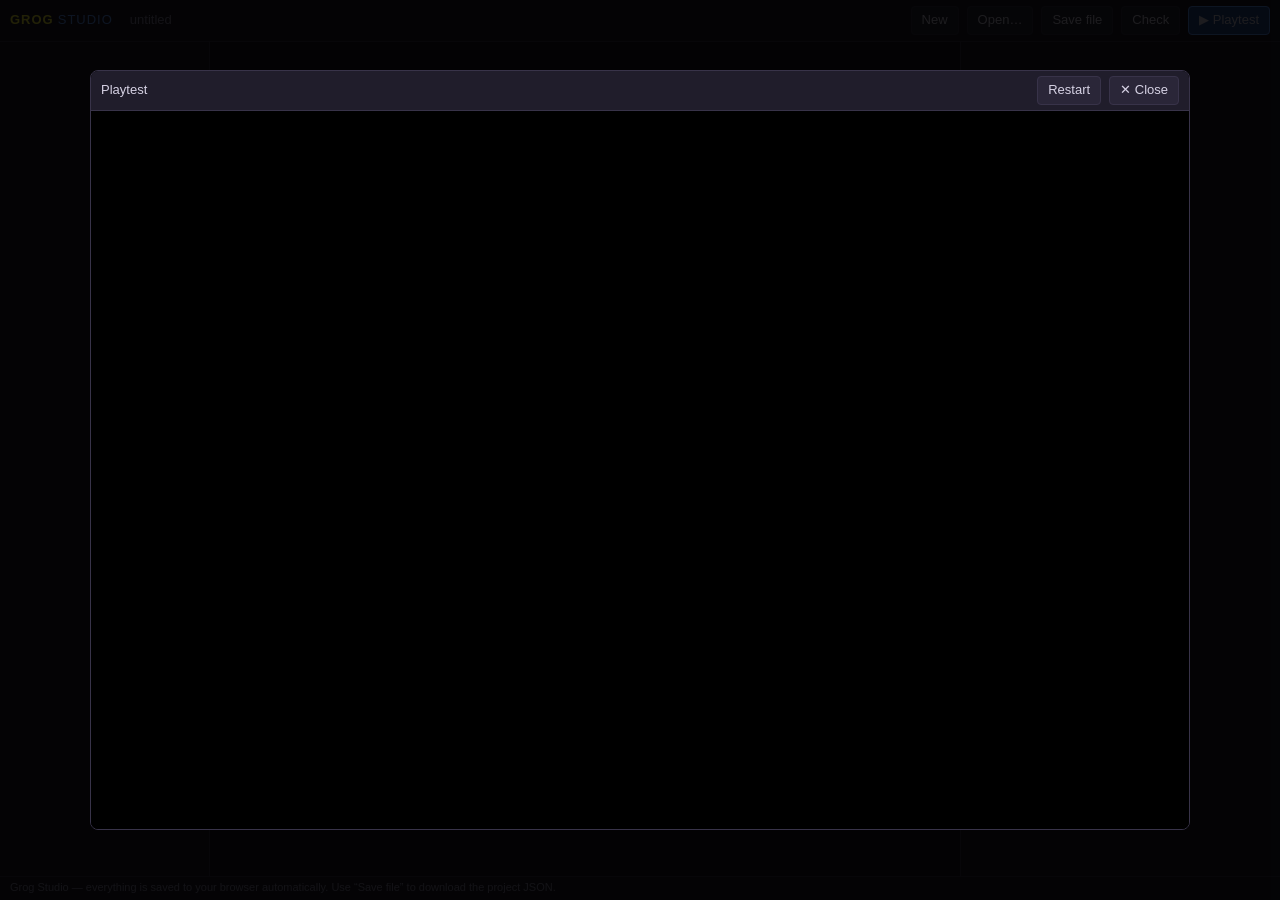
==== studio/index.html @ 3d522415 "Engine fixes from playtest: boot deadlock, hover specificity, actor hidden placement; demo polish Co" ====
<!DOCTYPE html>
<html lang="en">
<head>
<meta charset="utf-8">
<meta name="viewport" content="width=device-width, initial-scale=1">
<title>Grog Studio</title>
<link rel="stylesheet" href="studio.css">
</head>
<body>
<div id="app">
  <header id="topbar">
    <div id="logo">GROG<span>STUDIO</span></div>
    <div id="project-title" title="Project title">untitled</div>
    <div class="spacer"></div>
    <button id="btn-new">New</button>
    <button id="btn-open">Open…</button>
    <button id="btn-save">Save file</button>
    <button id="btn-check">Check</button>
    <button id="btn-play" class="primary">▶ Playtest</button>
    <input type="file" id="file-open" accept=".json,.grog.json" hidden>
  </header>
  <nav id="sidebar"></nav>
  <main id="editor"></main>
  <aside id="inspector"></aside>
  <footer id="statusbar">Grog Studio — everything is saved to your browser automatically. Use “Save file” to download the project JSON.</footer>
</div>
<div id="modal-root"></div>
<div id="play-overlay" hidden>
  <div id="play-frame-wrap">
    <div id="play-bar"><span>Playtest</span><div class="spacer"></div><button id="btn-play-restart">Restart</button><button id="btn-play-close">✕ Close</button></div>
    <iframe id="play-frame" src="about:blank"></iframe>
  </div>
</div>
<!-- engine (reused for rendering previews + playtest export) -->
<script src="../engine/core.js"></script>
<script src="../engine/render.js"></script>
<script src="../engine/walk.js"></script>
<script src="../engine/audio.js"></script>
<script src="../engine/script.js"></script>
<script src="../engine/ui.js"></script>
<script src="../engine/boot.js"></script>
<!-- studio -->
<script src="studio-core.js"></script>
<script src="studio-room.js"></script>
<script src="studio-sprite.js"></script>
<script src="studio-data.js"></script>
<script src="studio-export.js"></script>
<script>Studio.boot();</script>
</body>
</html>
---- studio/studio.css ----
/* Grog Studio — dark editor chrome */
* { box-sizing: border-box; margin: 0; padding: 0; }
:root {
  --bg: #16141f; --bg2: #201d2b; --bg3: #2a2638; --line: #383349;
  --fg: #d6d2e4; --dim: #8d87a3; --acc: #639bff; --acc2: #fbf236; --danger: #d95763; --ok: #99e550;
}
html, body { height: 100%; }
body { background: var(--bg); color: var(--fg); font: 13px/1.45 -apple-system, "Segoe UI", Roboto, sans-serif; }
button { background: var(--bg3); color: var(--fg); border: 1px solid var(--line); border-radius: 4px; padding: 4px 10px; cursor: pointer; font: inherit; }
button:hover { border-color: var(--acc); color: #fff; }
button.primary { background: #2b4a8f; border-color: var(--acc); }
button.danger { color: var(--danger); }
button.small { padding: 1px 6px; font-size: 11px; }
button.active { background: var(--acc); color: #10131f; border-color: var(--acc); }
input, select, textarea { background: #0f0d16; color: var(--fg); border: 1px solid var(--line); border-radius: 3px; padding: 3px 6px; font: inherit; }
input[type=number] { width: 62px; }
input:focus, select:focus, textarea:focus { outline: none; border-color: var(--acc); }
textarea.code { font: 12px/1.4 ui-monospace, Menlo, monospace; white-space: pre; }
label { color: var(--dim); }

#app { display: grid; height: 100vh; grid-template-rows: 42px 1fr 24px; grid-template-columns: 210px 1fr 320px; grid-template-areas: "top top top" "side main insp" "status status status"; }
#topbar { grid-area: top; display: flex; align-items: center; gap: 8px; padding: 0 10px; background: var(--bg2); border-bottom: 1px solid var(--line); }
#logo { font-weight: 800; letter-spacing: 1px; color: var(--acc2); }
#logo span { color: var(--acc); margin-left: 4px; font-weight: 400; }
#project-title { color: var(--dim); padding: 2px 8px; border: 1px dashed transparent; border-radius: 4px; cursor: text; }
#project-title:hover { border-color: var(--line); }
.spacer { flex: 1; }
#sidebar { grid-area: side; overflow-y: auto; background: var(--bg2); border-right: 1px solid var(--line); padding: 8px 0; }
#editor { grid-area: main; overflow: auto; padding: 14px; }
#inspector { grid-area: insp; overflow-y: auto; background: var(--bg2); border-left: 1px solid var(--line); padding: 10px; }
#statusbar { grid-area: status; background: var(--bg2); border-top: 1px solid var(--line); color: var(--dim); font-size: 11px; padding: 3px 10px; white-space: nowrap; overflow: hidden; }

.side-group { margin-bottom: 4px; }
.side-head { display: flex; align-items: center; padding: 4px 10px; color: var(--dim); text-transform: uppercase; font-size: 10px; letter-spacing: 1px; }
.side-head button { margin-left: auto; }
.side-item { padding: 3px 14px; cursor: pointer; display: flex; align-items: center; gap: 6px; white-space: nowrap; overflow: hidden; text-overflow: ellipsis; }
.side-item:hover { background: var(--bg3); }
.side-item.sel { background: #2b4a8f; color: #fff; }
.side-item .tag { font-size: 9px; color: var(--dim); margin-left: auto; }

h2 { font-size: 15px; margin-bottom: 10px; color: #fff; display: flex; align-items: center; gap: 10px; }
h3 { font-size: 12px; text-transform: uppercase; letter-spacing: 1px; color: var(--dim); margin: 14px 0 6px; }
.row { display: flex; align-items: center; gap: 8px; margin: 5px 0; flex-wrap: wrap; }
.row label { min-width: 74px; text-align: right; }
.panel { background: var(--bg2); border: 1px solid var(--line); border-radius: 6px; padding: 10px; margin-bottom: 12px; }
.hint { color: var(--dim); font-size: 11px; margin: 4px 0; }

canvas.pixelated { image-rendering: pixelated; image-rendering: crisp-edges; }
#room-canvas-wrap { position: relative; overflow: auto; border: 1px solid var(--line); border-radius: 4px; background: #000; max-width: 100%; }
#room-canvas { display: block; cursor: crosshair; }
.toolbar { display: flex; gap: 4px; margin-bottom: 8px; flex-wrap: wrap; align-items: center; }
.toolbar .sep { width: 1px; height: 20px; background: var(--line); margin: 0 4px; }

.list { border: 1px solid var(--line); border-radius: 4px; overflow: hidden; margin: 6px 0; }
.list-row { display: flex; align-items: center; gap: 6px; padding: 4px 8px; border-bottom: 1px solid #262233; cursor: pointer; }
.list-row:last-child { border-bottom: none; }
.list-row:hover { background: var(--bg3); }
.list-row.sel { background: #2b4a8f; color: #fff; }
.list-row .grow { flex: 1; overflow: hidden; text-overflow: ellipsis; white-space: nowrap; }
.list-row .dim { color: var(--dim); font-size: 11px; }

/* palette swatches */
.pal { display: grid; grid-template-columns: repeat(16, 18px); gap: 2px; }
.pal .sw { width: 18px; height: 18px; border-radius: 3px; cursor: pointer; border: 1px solid #0008; position: relative; }
.pal .sw.sel { outline: 2px solid #fff; z-index: 1; }
.pal .sw.trans { background: repeating-conic-gradient(#555 0 25%, #333 0 50%) 0 0/8px 8px; }

/* sprite editor */
#sprite-grid { border: 1px solid var(--line); background: repeating-conic-gradient(#2a2734 0 25%, #211e2b 0 50%) 0 0/16px 16px; cursor: crosshair; }
.frame-strip { display: flex; gap: 6px; flex-wrap: wrap; }
.frame-thumb { border: 2px solid var(--line); border-radius: 4px; padding: 3px; cursor: pointer; background: #111; text-align: center; }
.frame-thumb.sel { border-color: var(--acc); }
.frame-thumb .nm { font-size: 10px; color: var(--dim); max-width: 70px; overflow: hidden; text-overflow: ellipsis; }

/* action editor */
.actions { border: 1px solid var(--line); border-radius: 4px; }
.act-row { display: flex; gap: 4px; padding: 3px 6px; border-bottom: 1px solid #262233; align-items: center; flex-wrap: wrap; }
.act-row:last-child { border-bottom: none; }
.act-row select.do { width: 84px; font-size: 12px; }
.act-row input { font-size: 12px; }
.act-row input.wide { flex: 1; min-width: 130px; }
.act-row .mini { display: flex; gap: 2px; margin-left: auto; }
.act-add { padding: 4px 6px; }

/* modal */
#modal-root:not(:empty) { position: fixed; inset: 0; background: #000a; display: flex; align-items: center; justify-content: center; z-index: 50; }
.modal { background: var(--bg2); border: 1px solid var(--line); border-radius: 8px; padding: 14px; min-width: 420px; max-width: 82vw; max-height: 84vh; overflow: auto; box-shadow: 0 10px 40px #000c; }
.modal h2 { margin-bottom: 8px; }
.modal .buttons { display: flex; gap: 8px; justify-content: flex-end; margin-top: 12px; }

/* playtest overlay */
#play-overlay { position: fixed; inset: 0; background: #000d; z-index: 100; display: flex; align-items: center; justify-content: center; }
#play-frame-wrap { width: min(92vw, 1100px); height: min(90vh, 760px); display: flex; flex-direction: column; background: #000; border: 1px solid var(--line); border-radius: 8px; overflow: hidden; }
#play-bar { display: flex; align-items: center; gap: 8px; background: var(--bg2); padding: 5px 10px; border-bottom: 1px solid var(--line); }
#play-frame { flex: 1; border: none; background: #000; }

.problems { font: 12px ui-monospace, Menlo, monospace; }
.problems .err { color: var(--danger); }
.problems .warn { color: var(--acc2); }
.problems .ok { color: var(--ok); }
.kbd { background: var(--bg3); border: 1px solid var(--line); border-radius: 3px; padding: 0 4px; font-size: 11px; }
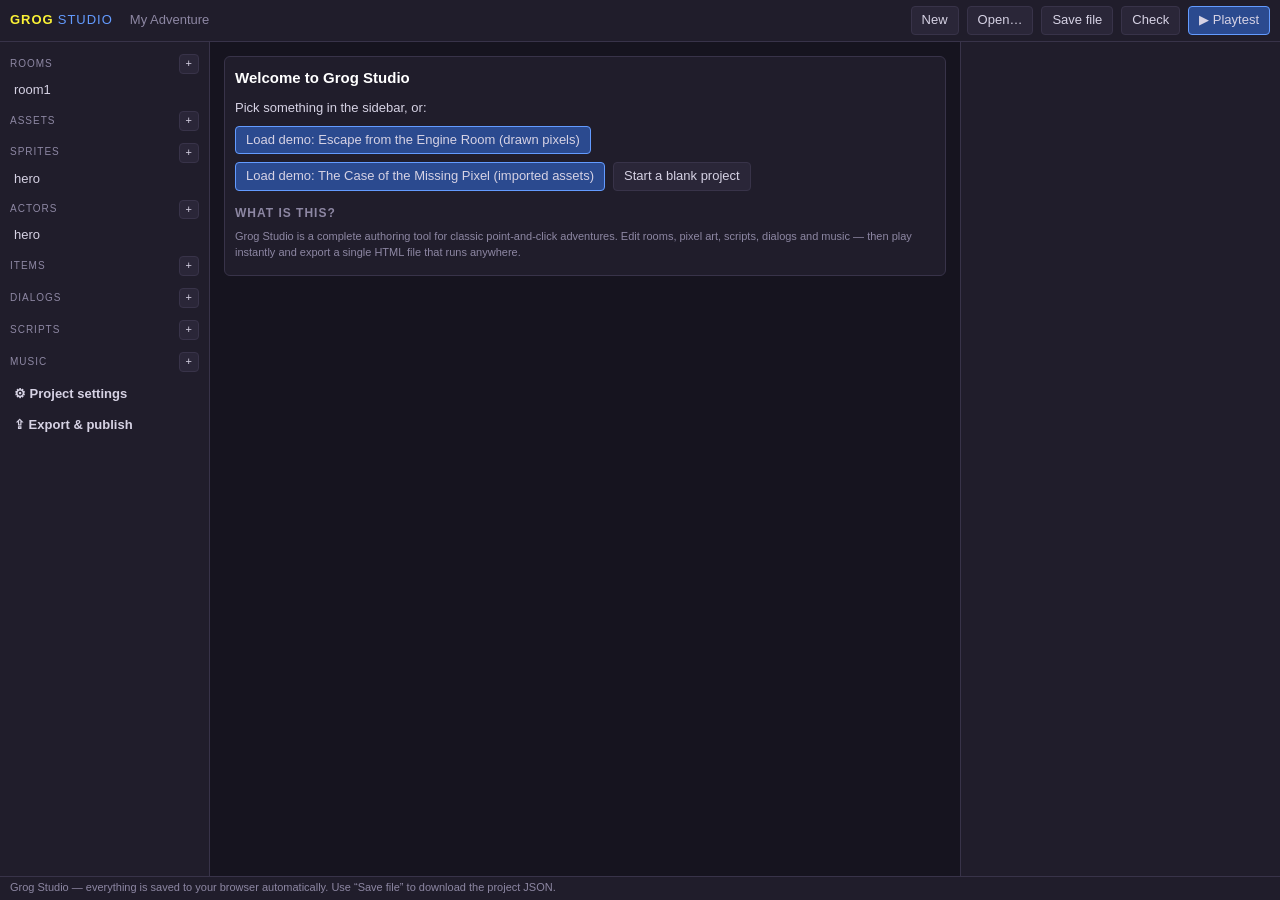
==== commit 61e5d4cd: "External asset pipeline: image assets, sheet sprites, image paint op, Studio asset library + slicer," ====
--- a/studio/index.html
+++ b/studio/index.html
@@ -43,6 +43,7 @@
 <script src="studio-core.js"></script>
 <script src="studio-room.js"></script>
 <script src="studio-sprite.js"></script>
+<script src="studio-assets.js"></script>
 <script src="studio-data.js"></script>
 <script src="studio-export.js"></script>
 <script>Studio.boot();</script>
--- a/studio/studio.css
+++ b/studio/studio.css
@@ -90,6 +90,7 @@
 
 /* playtest overlay */
 #play-overlay { position: fixed; inset: 0; background: #000d; z-index: 100; display: flex; align-items: center; justify-content: center; }
+#play-overlay[hidden] { display: none; }
 #play-frame-wrap { width: min(92vw, 1100px); height: min(90vh, 760px); display: flex; flex-direction: column; background: #000; border: 1px solid var(--line); border-radius: 8px; overflow: hidden; }
 #play-bar { display: flex; align-items: center; gap: 8px; background: var(--bg2); padding: 5px 10px; border-bottom: 1px solid var(--line); }
 #play-frame { flex: 1; border: none; background: #000; }
